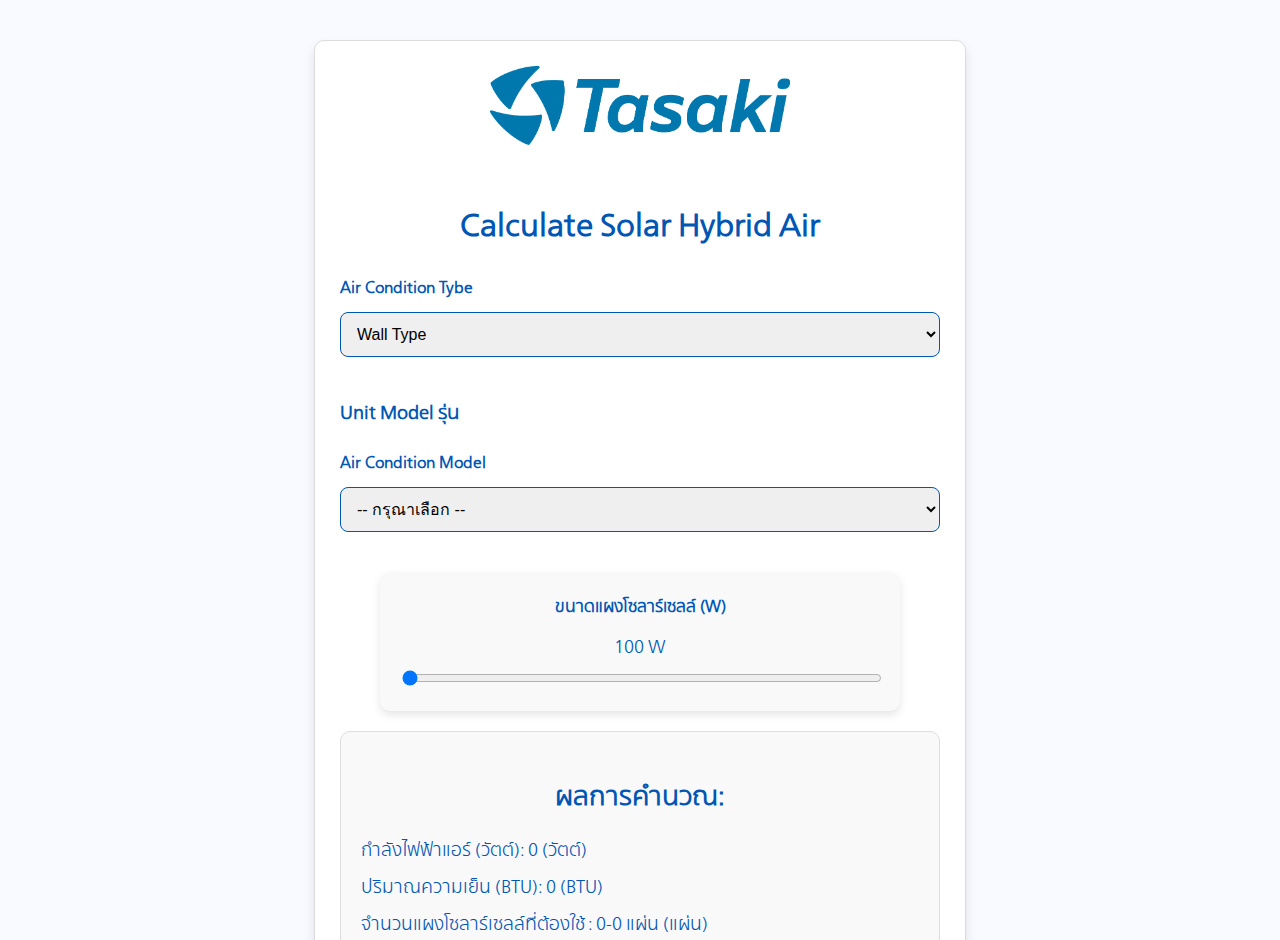
==== index.html @ 5ea91199 "Update index.html" ====
<!DOCTYPE html>
<html lang="th">
<head>
  <meta charset="UTF-8">
  <meta name="viewport" content="width=device-width, initial-scale=1.0">
  <title>Calculate Solar Hybrid Air</title>
  <link rel="stylesheet" href="styles.css">
  <link href="https://fonts.googleapis.com/css2?family=Sarabun:wght@400;700&display=swap" rel="stylesheet">
</head>
<body>
  <div class="container">
    <div class="triangle"></div> 
    <div class="form-section">
      <img src="tasaki.png" alt="โลโก้ทาซากิ" class="tasaki">
      <br>
      <h1>Calculate Solar Hybrid Air</h1>

      <!-- Buttons for changing dropdown content -->
      <label for="acSystemType">Air Condition Tybe</label>
  <select id="acSystemType" onchange="changeDropdown(this.value)">
    <option value="set1">Wall Type</option>
    <option value="set2">Floor & Ceiling Suspended</option>
    <option value="set3">4 Ways Ceiling Cassette</option>
  </select>
  <h3>Unit Model รุ่น</h3>
      <label for="acType">Air Condition Model</label>
      <select id="acType" onchange="calculate()">
        <option value="">-- กรุณาเลือก --</option>
        <option value="CWCE13I-AF1M">CWCE13I-AF1M</option>
        <option value="CWCE19I-AF1M">CWCE19I-AF1M</option>
        <option value="CWCE25I-AF1M">CWCE25I-AF1M</option>
      </select>
        <div id="condensingUnit" style="margin-top: 10px; color: #555;"></div>
      
      
      <div class="slider-container">
        <label for="solarPanelSlider">ขนาดแผงโซลาร์เซลล์ (W) </label>
        <span id="solarPanelValue">100 W</span>
        <input type="range" id="solarPanelSlider" min="100" max="700" value="100" step="10">
      </div>
      
      <div id="result" class="result-section">
        <h2>ผลการคำนวณ:</h2>
        <p>กำลังไฟฟ้าแอร์ (วัตต์): <span id="acPower">0</span> (วัตต์)</p>
        <p>ปริมาณความเย็น (BTU): <span id="btu">0</span> (BTU)</p>
        <p>จำนวนแผงโซลาร์เซลล์ที่ต้องใช้ : <span id="numPanels">0</span> (แผ่น)</p>
        <p>กำลังไฟฟ้ารวมของแผงโซลาร์เซลล์: <span id="totalSolarPower">0</span> (วัตต์)</p>
        <p>ประหยัดไฟ: <span id="savingPercentage">0</span></p>
        <br>

        <h4 class="red-note">หมายเหตุ*</h4>
  <h5>
    <span class="black-note">แรงดันไฟฟ้าต่ำสุดมากกว่าหรือ = 80 VDC แรงดันไฟฟ้าสูงสุดน้อยกว่าหรือ = 350 VDC และกระแสสูงสุดน้อยกว่า = 14 Amp</span>
  </h5>
      </div>
    </div>
  </div>

  <script src="script.js"></script>
</body>
</html>
---- styles.css ----
/* โหลดฟอนต์ที่กำหนดเอง */
@font-face {
  font-family: 'LT_46521TH';
  src: url('fonts/LT_46521TH.otf') format('opentype');
  font-display: swap;
}

/* รีเซ็ตค่าพื้นฐาน */
html, body {
  height: 100%;
  margin: 0;
  padding: 0;
  font-family: 'LT_46521TH', sans-serif;
  background-color: #f8faff;
  font-size: 16px;
  color: #0056b3;
  line-height: 1.8;
}

h1, h2 {
  color: #0056b3;
  font-weight: bold;
  text-align: center;
}

h1 {
  font-size: 2rem;
  margin-bottom: 20px;
}
h4 {
  font-size: 16px; /* ขนาดเล็กลง */
  font-weight: bold;
  color: red; /* สีแดง */
  margin-bottom: 4px; /* ลดระยะห่างด้านล่าง */
}

/* ปรับสไตล์ของ h5 */
h5 {
  font-size: 14px; /* ขนาดเล็กลง */
  font-weight: normal;
  margin-top: 0; /* ลดระยะห่างด้านบน */
  line-height: 1.4; /* เพิ่มความสูงของบรรทัดเพื่อป้องกันซ้อนกัน */
  white-space: normal; /* ให้ข้อความขึ้นบรรทัดใหม่ได้ปกติ */
}

/* สไตล์ข้อความสีแดง */
.red-note {
  color: red;
}

/* สไตล์ข้อความสีดำ */
.black-note {
  color: black;
}

h2 {
  font-size: 1.8rem;
  margin-bottom: 15px;
}

p {
  font-size: 1.2rem;
  margin-bottom: 15px;
}

/* การจัดการ container */
.container {
  padding: 20px;
  max-height: 100vh;
  overflow-y: auto;
}

/* ฟอร์ม */
.form-section {
  max-width: 600px;
  margin: 20px auto;
  background-color: #ffffff;
  border: 1px solid #dcdcdc;
  border-radius: 10px;
  box-shadow: 0 6px 12px rgba(0, 0, 0, 0.1);
  padding: 25px;
}

label {
  font-weight: bold;
  display: block;
  margin-bottom: 10px;
  font-size: 1rem;
}

input[type="number"], select {
  width: 100%;
  padding: 12px;
  margin-bottom: 20px;
  border: 1px solid #0056b3;
  border-radius: 8px;
  font-size: 1rem;
  transition: border-color 0.3s ease;
}

input[type="number"]:focus, select:focus {
  border-color: #004a99;
  outline: none;
}

/* ปุ่ม */
button {
  display: block;
  width: 100%;
  padding: 12px;
  background-color: #0056b3;
  color: #fff;
  font-size: 1.2rem;
  border: none;
  border-radius: 8px;
  font-weight: bold;
  cursor: pointer;
  transition: background-color 0.3s ease;
}

button:hover {
  background-color: #004a99;
}

/* ผลลัพธ์ */
.result-section {
  margin-top: 20px;
  background-color: #f9f9f9;
  border: 1px solid #ddd;
  border-radius: 10px;
  padding: 20px;
}

.result-section h2 {
  margin-bottom: 15px;
  font-size: 1.6rem;
}

.result-section p {
  margin: 8px 0;
  font-size: 1.2rem;
}

/* การจัดการภาพ */
.tasaki {
  display: flex;
  justify-content: center;
  align-items: center;
  width: 50%;
  margin: 0 auto;
}

.tasaki img {
  width: 12.5%;
  height: auto;
  margin: 0 auto;
}

/* Slider */
.slider-container {
  width: 80%;
  max-width: 600px;
  margin: 20px auto;
  padding: 20px;
  background-color: #f9f9f9;
  border-radius: 10px;
  box-shadow: 0 4px 8px rgba(0, 0, 0, 0.1);
  text-align: center;
}

.slider-container label {
  display: block;
  font-size: 1rem;
  margin-bottom: 10px;
  color: #0056b3;
}

.slider-container input[type="range"] {
  width: 100%;
  height: 8px;
  border-radius: 5px;
  background: #ddd;
  outline: none;
  transition: background 0.3s ease;
}

.slider-container input[type="range"]:hover {
  background: #0056b3;
}

.slider-container span {
  display: block;
  margin-top: 10px;
  font-size: 1.1rem;
  color: #0056b3;
}

#result {
  margin-top: 20px;
}

#result p {
  font-size: 1.1rem;
  margin: 5px 0;
}

/* ความเข้ากันได้กับหน้าจอขนาดเล็ก */
@media (max-width: 600px) {
  .form-section {
    padding: 15px;
  }

  h1 {
    font-size: 1.8rem;
  }

  h2 {
    font-size: 1.5rem;
  }

  p {
    font-size: 1rem;
  }

  input[type="number"], select {
    font-size: 0.9rem;
  }

  button {
    font-size: 1rem;
  }
}
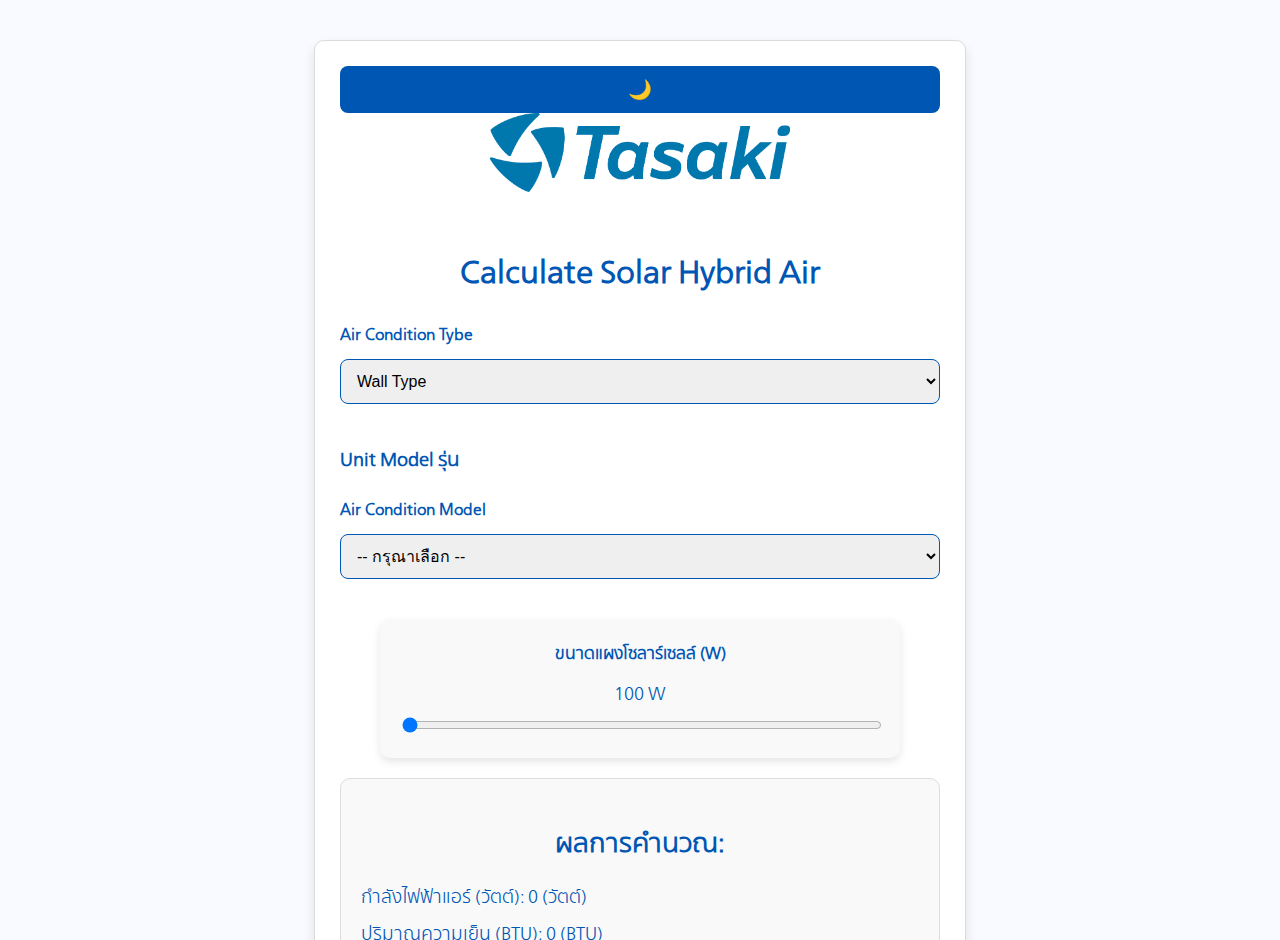
==== commit bae78812: "Update index.html" ====
--- a/index.html
+++ b/index.html
@@ -9,49 +9,58 @@
 </head>
 <body>
   <div class="container">
-    <div class="triangle"></div> 
     <div class="form-section">
+
+      <div class="top-bar">
+        <div class="day-night-toggle">
+          <button class="night-mode-btn" onclick="toggleDayNight()">🌙</button>
+        </div>
+      </div>
+  
       <img src="tasaki.png" alt="โลโก้ทาซากิ" class="tasaki">
+
       <br>
-      <h1>Calculate Solar Hybrid Air</h1>
 
-      <!-- Buttons for changing dropdown content -->
-      <label for="acSystemType">Air Condition Tybe</label>
-  <select id="acSystemType" onchange="changeDropdown(this.value)">
-    <option value="set1">Wall Type</option>
-    <option value="set2">Floor & Ceiling Suspended</option>
-    <option value="set3">4 Ways Ceiling Cassette</option>
-  </select>
-  <h3>Unit Model รุ่น</h3>
-      <label for="acType">Air Condition Model</label>
+      <h1 id="title">Calculate Solar Hybrid Air</h1>
+
+      <label for="acSystemType" id="acLabel">Air Condition Tybe</label>
+      <select id="acSystemType" onchange="changeDropdown(this.value)">
+        <option value="set1">Wall Type</option>
+        <option value="set2">Floor & Ceiling Suspended</option>
+        <option value="set3">4 Ways Ceiling Cassette</option>
+        <option value="set4">Ceiling Concealed</option>
+      </select>
+
+      <h3 id="acModelLabel">Unit Model รุ่น</h3>
+
+      <label for="acType" id="acTypeLabel">Air Condition Model</label>
       <select id="acType" onchange="calculate()">
         <option value="">-- กรุณาเลือก --</option>
         <option value="CWCE13I-AF1M">CWCE13I-AF1M</option>
         <option value="CWCE19I-AF1M">CWCE19I-AF1M</option>
         <option value="CWCE25I-AF1M">CWCE25I-AF1M</option>
       </select>
-        <div id="condensingUnit" style="margin-top: 10px; color: #555;"></div>
       
-      
+      <div id="condensingUnit" style="margin-top: 10px; color: #0056b3;"></div>
+
       <div class="slider-container">
-        <label for="solarPanelSlider">ขนาดแผงโซลาร์เซลล์ (W) </label>
+        <label for="solarPanelSlider" id="solarPanelLabel">ขนาดแผงโซลาร์เซลล์ (W)</label>
         <span id="solarPanelValue">100 W</span>
         <input type="range" id="solarPanelSlider" min="100" max="700" value="100" step="10">
       </div>
-      
+
       <div id="result" class="result-section">
         <h2>ผลการคำนวณ:</h2>
         <p>กำลังไฟฟ้าแอร์ (วัตต์): <span id="acPower">0</span> (วัตต์)</p>
         <p>ปริมาณความเย็น (BTU): <span id="btu">0</span> (BTU)</p>
-        <p>จำนวนแผงโซลาร์เซลล์ที่ต้องใช้ : <span id="numPanels">0</span> (แผ่น)</p>
+        <p>จำนวนแผงโซลาร์เซลล์ที่ต้องใช้ : <span id="numPanels">0</span></p>
         <p>กำลังไฟฟ้ารวมของแผงโซลาร์เซลล์: <span id="totalSolarPower">0</span> (วัตต์)</p>
-        <p>ประหยัดไฟ: <span id="savingPercentage">0</span></p>
         <br>
 
         <h4 class="red-note">หมายเหตุ*</h4>
-  <h5>
-    <span class="black-note">แรงดันไฟฟ้าต่ำสุดมากกว่าหรือ = 80 VDC แรงดันไฟฟ้าสูงสุดน้อยกว่าหรือ = 350 VDC และกระแสสูงสุดน้อยกว่า = 14 Amp</span>
-  </h5>
+        <h5>
+          <span class="black-note">แรงดันไฟฟ้าต่ำสุดมากกว่าหรือ = 80 VDC แรงดันไฟฟ้าสูงสุดน้อยกว่าหรือ = 350 VDC และกระแสสูงสุดน้อยกว่า = 14 Amp</span>
+        </h5>
       </div>
     </div>
   </div>
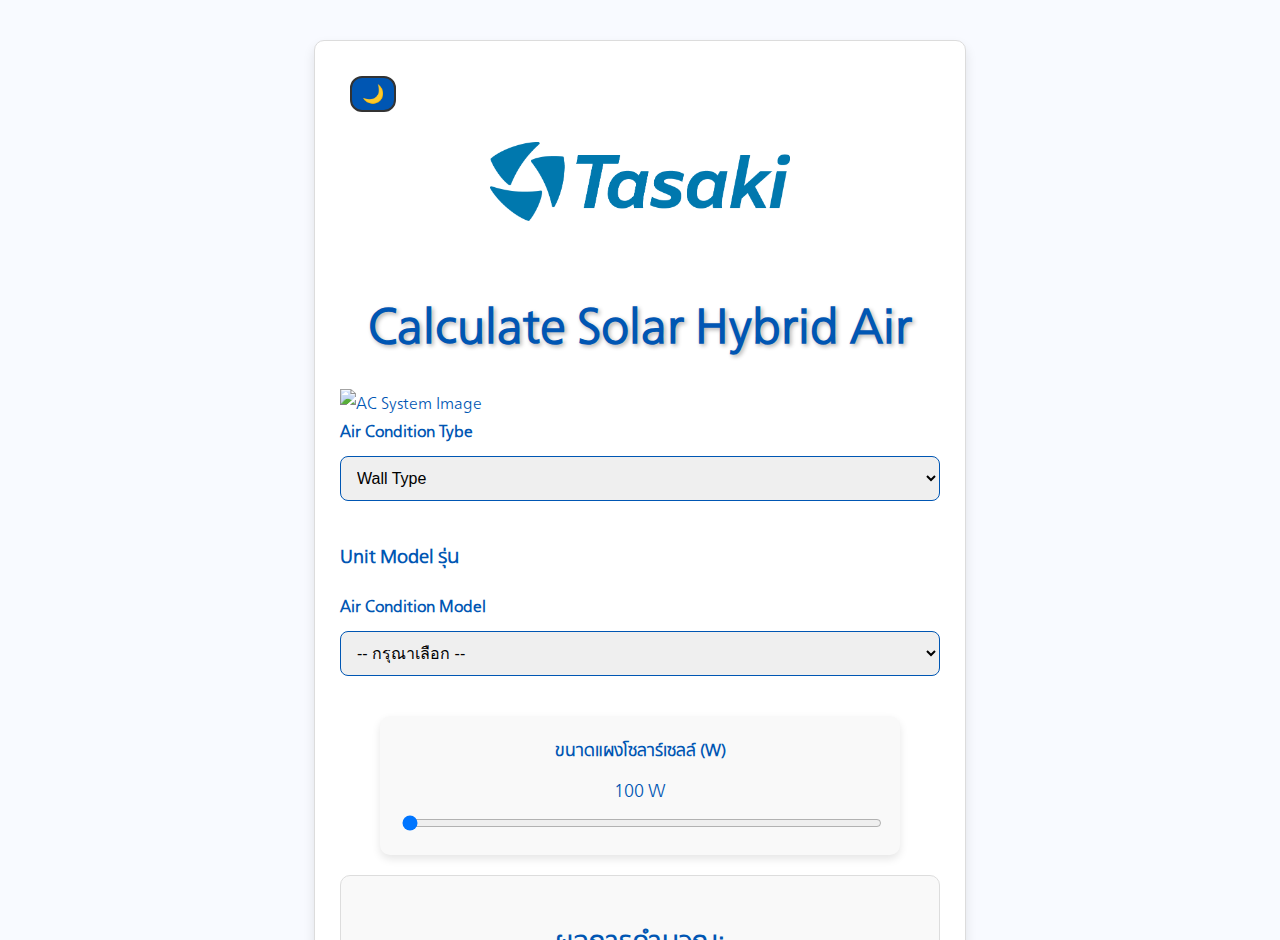
==== commit 9c350f9c: "Update index.html" ====
--- a/index.html
+++ b/index.html
@@ -9,6 +9,7 @@
 </head>
 <body>
   <div class="container">
+
     <div class="form-section">
 
       <div class="top-bar">
@@ -16,12 +17,12 @@
           <button class="night-mode-btn" onclick="toggleDayNight()">🌙</button>
         </div>
       </div>
-  
-      <img src="tasaki.png" alt="โลโก้ทาซากิ" class="tasaki">
-
+      <img src="tasaki.png" alt="โลโก้ทาซากิ" class="image-tasaki" style="width: 50%; height: auto; margin-top: 20px; display: block; margin-left: auto; margin-right: auto;">
       <br>
 
-      <h1 id="title">Calculate Solar Hybrid Air</h1>
+      <h1 id="title" style="font-size: 3rem; font-weight: bold; color: #0056b3; text-align: center; text-shadow: 2px 2px 4px rgba(0, 0, 0, 0.3); margin-bottom: 20px;">Calculate Solar Hybrid Air</h1>
+
+      <img id="acImage" src="wall_type_image.png" alt="AC System Image" width="300">
 
       <label for="acSystemType" id="acLabel">Air Condition Tybe</label>
       <select id="acSystemType" onchange="changeDropdown(this.value)">
@@ -55,13 +56,19 @@
         <p>ปริมาณความเย็น (BTU): <span id="btu">0</span> (BTU)</p>
         <p>จำนวนแผงโซลาร์เซลล์ที่ต้องใช้ : <span id="numPanels">0</span></p>
         <p>กำลังไฟฟ้ารวมของแผงโซลาร์เซลล์: <span id="totalSolarPower">0</span> (วัตต์)</p>
+        <p>ประหยัดไฟ: <span id="savingPercentage">0</span></p>
         <br>
 
         <h4 class="red-note">หมายเหตุ*</h4>
         <h5>
           <span class="black-note">แรงดันไฟฟ้าต่ำสุดมากกว่าหรือ = 80 VDC แรงดันไฟฟ้าสูงสุดน้อยกว่าหรือ = 350 VDC และกระแสสูงสุดน้อยกว่า = 14 Amp</span>
         </h5>
+        <br>
+        <a href="https://www.youtube.com/watch?v=FnXTKg83V1w" target="_blank">
+          <button id="videoButton">รับชมวีดีโอเพิ่มเติม</button>
+        </a>        
       </div>
+      <img src="image (54)-Photoroom.png" alt="โลโก้โซล่า" class="image-solar">
     </div>
   </div>
 
--- a/styles.css
+++ b/styles.css
@@ -50,7 +50,7 @@
 
 /* สไตล์ข้อความสีดำ */
 .black-note {
-  color: black;
+  color: rgb(255, 0, 0);
 }
 
 h2 {
@@ -204,29 +204,103 @@
   margin: 5px 0;
 }
 
-/* ความเข้ากันได้กับหน้าจอขนาดเล็ก */
-@media (max-width: 600px) {
+/* ปรับตำแหน่งปุ่มกลางวัน/กลางคืน */
+.top-bar {
+  display: flex;
+  justify-content: space-between; /* แบ่งพื้นที่ให้ซ้าย-ขวา */
+  align-items: center;
+  padding: 10px;
+}
+
+.day-night-toggle .night-mode-btn {
+  background-color: #0056b3;
+  color: #333;
+  font-size: 18px;
+  border: 2px solid #333;
+  border-radius: 12px;
+  padding: 5px 10px;
+  cursor: pointer;
+  transition: background-color 0.3s;
+}
+
+/* เมื่อโหมดกลางคืน */
+body.night-mode .night-mode-btn {
+  background-color: #333;
+  color: #fff;
+}
+
+/* เปลี่ยนแสงของปุ่มเมื่อวางเมาส์ */
+.day-night-toggle .night-mode-btn:hover {
+  background-color: #f1f1f1;
+}
+
+/* ปรับการตั้งค่าทั่วไปของ body สำหรับโหมดกลางคืน */
+body.night-mode {
+  background-color: #121212;
+  color: white;
+}
+
+body.night-mode .form-section, body.night-mode .result-section {
+  background-color: #1e1e1e;
+  color: rgb(255, 255, 255);
+}
+@media (max-width: 480px) {
+  /* ลดขนาดของฟอร์มและเพิ่ม Padding */
   .form-section {
+    padding: 10px;
+    border-radius: 8px;
+  }
+
+  /* ปรับขนาดตัวอักษรสำหรับหัวข้อ */
+  h1 {
+    font-size: 1.5rem;
+  }
+
+  h2 {
+    font-size: 1.3rem;
+  }
+
+  h4, h5 {
+    font-size: 0.9rem;
+  }
+
+  /* ปรับขนาดข้อความและปุ่ม */
+  p {
+    font-size: 0.9rem;
+  }
+
+  input[type="number"], select {
+    font-size: 0.85rem;
+    padding: 8px;
+    border-radius: 6px;
+  }
+
+  button {
+    font-size: 0.9rem;
+    padding: 10px;
+    border-radius: 6px;
+  }
+
+  /* ปรับขนาด Slider */
+  .slider-container {
     padding: 15px;
   }
 
-  h1 {
-    font-size: 1.8rem;
-  }
-
-  h2 {
-    font-size: 1.5rem;
-  }
-
-  p {
-    font-size: 1rem;
-  }
-
-  input[type="number"], select {
-    font-size: 0.9rem;
-  }
-
-  button {
-    font-size: 1rem;
-  }
-}
+  .slider-container label {
+    font-size: 0.9rem;
+  }
+
+  .slider-container span {
+    font-size: 0.9rem;
+  }
+
+  /* ปรับขนาดภาพ */
+  .tasaki img {
+    width: 25%;
+  }
+
+  /* การจัดการระยะห่าง */
+  .container {
+    padding: 10px;
+  }
+}
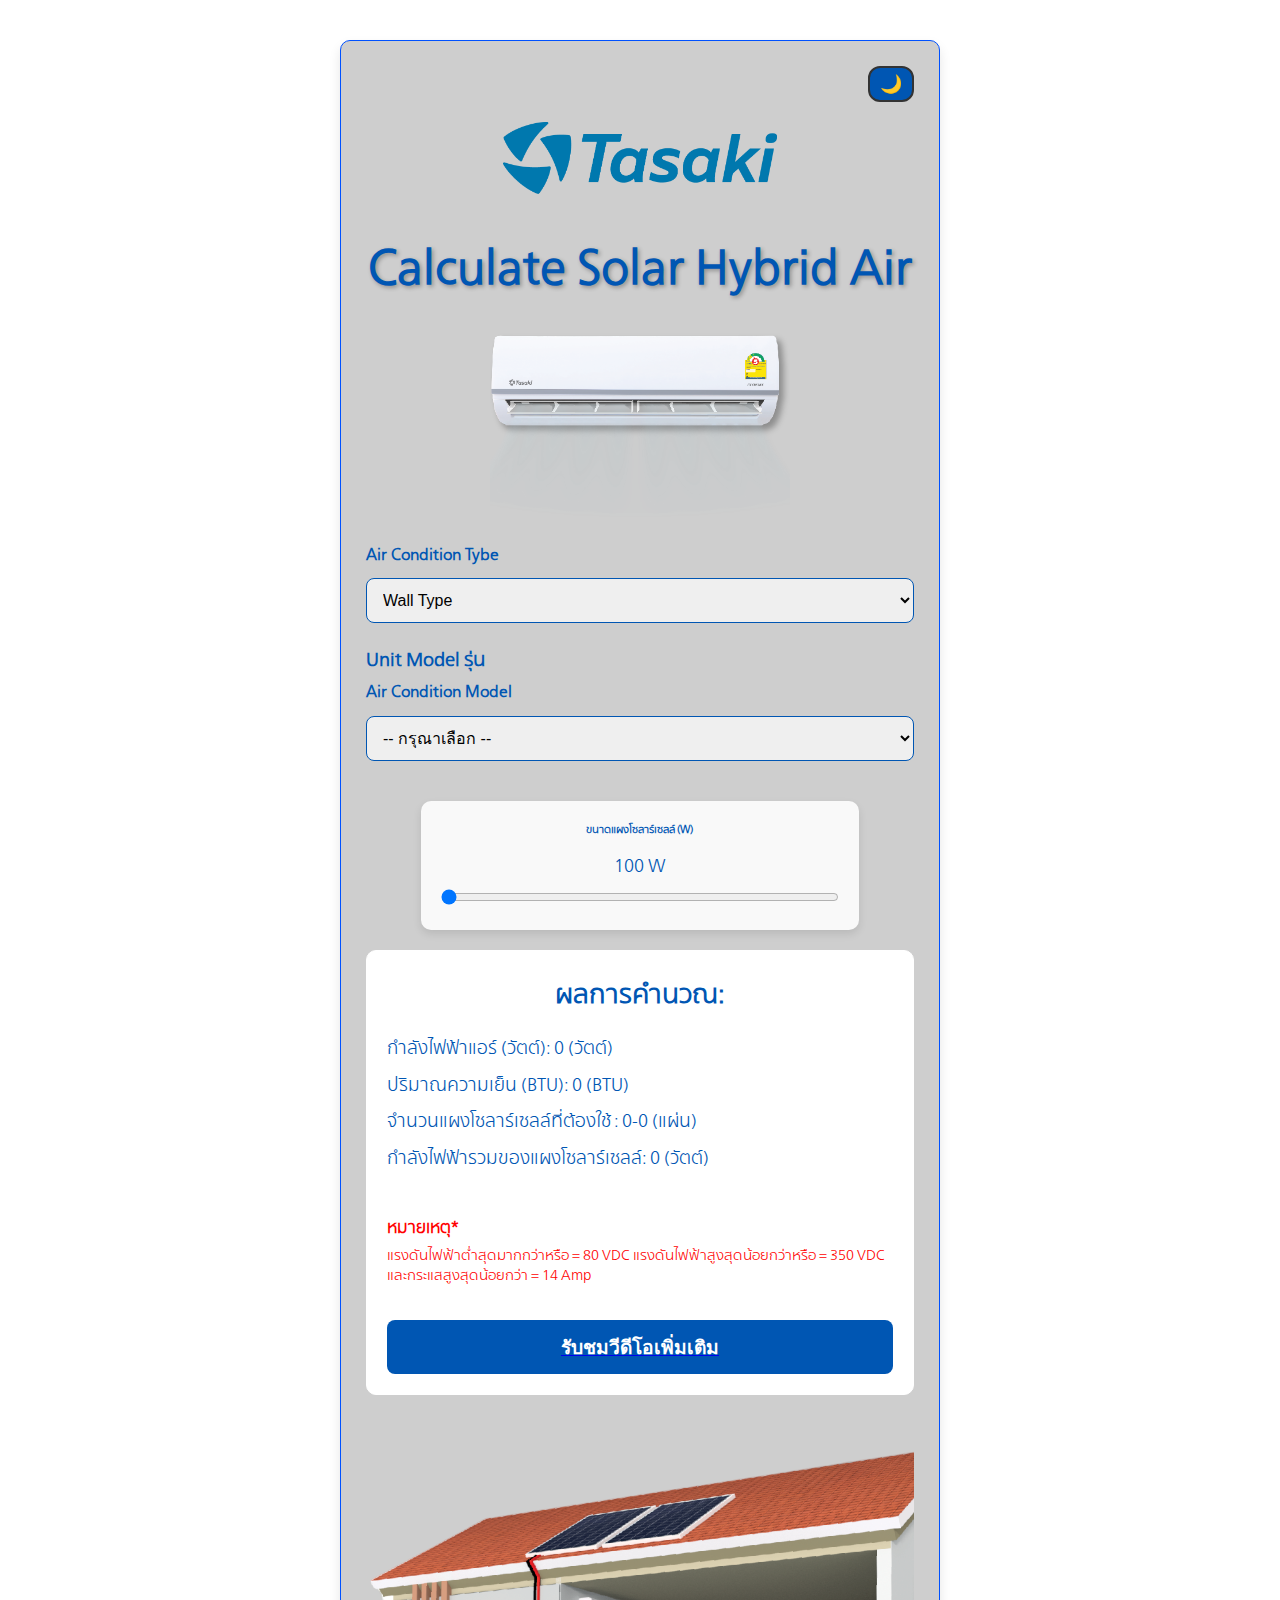
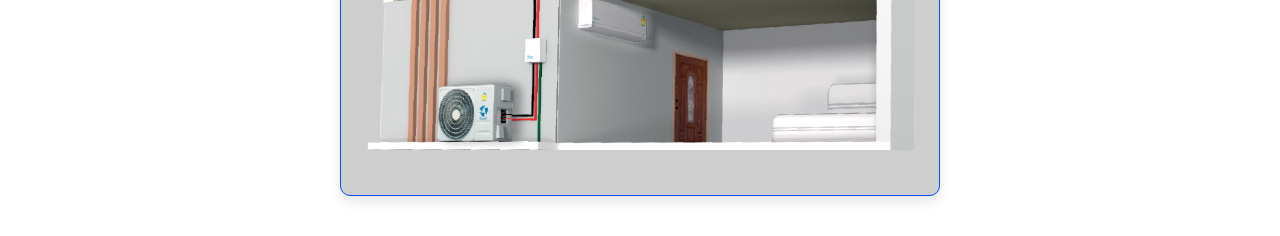
==== commit f4317cb8: "Update index.html" ====
--- a/index.html
+++ b/index.html
@@ -56,7 +56,6 @@
         <p>ปริมาณความเย็น (BTU): <span id="btu">0</span> (BTU)</p>
         <p>จำนวนแผงโซลาร์เซลล์ที่ต้องใช้ : <span id="numPanels">0</span></p>
         <p>กำลังไฟฟ้ารวมของแผงโซลาร์เซลล์: <span id="totalSolarPower">0</span> (วัตต์)</p>
-        <p>ประหยัดไฟ: <span id="savingPercentage">0</span></p>
         <br>
 
         <h4 class="red-note">หมายเหตุ*</h4>
--- a/styles.css
+++ b/styles.css
@@ -3,6 +3,12 @@
   font-family: 'LT_46521TH';
   src: url('fonts/LT_46521TH.otf') format('opentype');
   font-display: swap;
+}
+
+* {
+  margin: 0;
+  padding: 0;
+  box-sizing: border-box;
 }
 
 /* รีเซ็ตค่าพื้นฐาน */
@@ -11,7 +17,7 @@
   margin: 0;
   padding: 0;
   font-family: 'LT_46521TH', sans-serif;
-  background-color: #f8faff;
+  background-color: #ffffff;
   font-size: 16px;
   color: #0056b3;
   line-height: 1.8;
@@ -65,17 +71,27 @@
 
 /* การจัดการ container */
 .container {
+  display: flex;
+  flex-direction: column;
+  align-items: center;
+  justify-content: center;
+  margin: 0 auto;
   padding: 20px;
-  max-height: 100vh;
-  overflow-y: auto;
-}
-
-/* ฟอร์ม */
+  width: 100%; /* ให้เต็มความกว้างของ container */
+  box-sizing: border-box; /* ป้องกันไม่ให้มีการคำนวณขนาดของ padding ไปด้วย */
+}
+
+.container img {
+  width: 100%; /* รูปภาพจะขยายเต็มความกว้างของ container */
+  height: auto; /* ความสูงของภาพจะคำนวณตามอัตราส่วน */
+  object-fit: cover; /* ถ้าภาพมีขนาดไม่พอดีกับ container จะครอบภาพให้เหมาะสม */
+}
+/* จัดเรียงองค์ประกอบต่างๆ */
 .form-section {
   max-width: 600px;
   margin: 20px auto;
-  background-color: #ffffff;
-  border: 1px solid #dcdcdc;
+  background-color: #cecece;
+  border: 1px solid #0051ff;
   border-radius: 10px;
   box-shadow: 0 6px 12px rgba(0, 0, 0, 0.1);
   padding: 25px;
@@ -125,11 +141,13 @@
 /* ผลลัพธ์ */
 .result-section {
   margin-top: 20px;
-  background-color: #f9f9f9;
-  border: 1px solid #ddd;
+  background-color: #ffffff;
+  border: 1px solid #ffffff;
   border-radius: 10px;
   padding: 20px;
-}
+  font-size: 1.2rem; /* ปรับขนาดตัวอักษรสำหรับหน้าจอปกติ */
+}
+
 
 .result-section h2 {
   margin-bottom: 15px;
@@ -141,25 +159,35 @@
   font-size: 1.2rem;
 }
 
-/* การจัดการภาพ */
-.tasaki {
+/* ปรับขนาดรูปภาพ Tasaki */
+.image-tasaki {
   display: flex;
   justify-content: center;
   align-items: center;
-  width: 50%;
+  width: 12.5%;
   margin: 0 auto;
 }
-
-.tasaki img {
-  width: 12.5%;
+/* ปรับขนาดรูปภาพ Solar */
+.image-solar {
+  width: 100%; /* ใช้ 100% ของพื้นที่ที่มี */
   height: auto;
-  margin: 0 auto;
-}
+  display: block;
+  margin: 20px auto; /* ทำให้รูปอยู่ตรงกลาง */
+  float: left; /* ทำให้รูปภาพชิดมุมซ้าย */
+}
+
+#acImage {
+  width: 300px; /* กำหนดความกว้าง */
+  height: 200px; /* กำหนดความสูง */
+  display: block; /* จัดตำแหน่ง */
+  margin: 10px auto; /* จัดกึ่งกลางและเพิ่มระยะห่าง */
+}
+
 
 /* Slider */
 .slider-container {
   width: 80%;
-  max-width: 600px;
+  max-width: 500px;
   margin: 20px auto;
   padding: 20px;
   background-color: #f9f9f9;
@@ -170,7 +198,7 @@
 
 .slider-container label {
   display: block;
-  font-size: 1rem;
+  font-size: 0.65rem;
   margin-bottom: 10px;
   color: #0056b3;
 }
@@ -204,12 +232,11 @@
   margin: 5px 0;
 }
 
-/* ปรับตำแหน่งปุ่มกลางวัน/กลางคืน */
+/* การจัดการปุ่มใน top-bar */
 .top-bar {
   display: flex;
-  justify-content: space-between; /* แบ่งพื้นที่ให้ซ้าย-ขวา */
-  align-items: center;
-  padding: 10px;
+  justify-content: flex-end;
+  margin-bottom: 10px;
 }
 
 .day-night-toggle .night-mode-btn {
@@ -244,13 +271,32 @@
   background-color: #1e1e1e;
   color: rgb(255, 255, 255);
 }
-@media (max-width: 480px) {
+
+@media (max-width: 680px) {
   /* ลดขนาดของฟอร์มและเพิ่ม Padding */
   .form-section {
     padding: 10px;
     border-radius: 8px;
   }
-
+  .result-section {
+    padding: 15px; /* ลดขนาด padding */
+    margin-top: 15px; /* ปรับระยะห่างด้านบน */
+    font-size: 1rem; /* ปรับขนาดตัวอักษรให้เหมาะสมกับมือถือ */
+  }
+
+  /* ปรับขนาดข้อความใน result สำหรับมือถือ */
+  .result-section h2 {
+    font-size: 1.4rem; /* ขนาดหัวข้อเล็กลง */
+  }
+
+  .result-section p {
+    font-size: 1rem; /* ขนาดพารากราฟเล็กลง */
+  }
+
+  /* ปรับขนาดตัวเลขภายใน span */
+  .result-section span {
+    font-weight: bold;
+  }
   /* ปรับขนาดตัวอักษรสำหรับหัวข้อ */
   h1 {
     font-size: 1.5rem;
@@ -261,12 +307,12 @@
   }
 
   h4, h5 {
-    font-size: 0.9rem;
+    font-size: 0.65rem;
   }
 
   /* ปรับขนาดข้อความและปุ่ม */
   p {
-    font-size: 0.9rem;
+    font-size: 0.65rem;
   }
 
   input[type="number"], select {
@@ -294,9 +340,12 @@
     font-size: 0.9rem;
   }
 
-  /* ปรับขนาดภาพ */
-  .tasaki img {
-    width: 25%;
+  .image-tasaki,
+  .image-solar {
+    width: 100%; /* ให้รูปภาพขยายเต็มพื้นที่ของ container */
+    height: auto; /* ความสูงปรับอัตโนมัติ */
+    float: none; /* ไม่ใช้ float บนมือถือ */
+    margin: 0; /* ลบ margin */
   }
 
   /* การจัดการระยะห่าง */
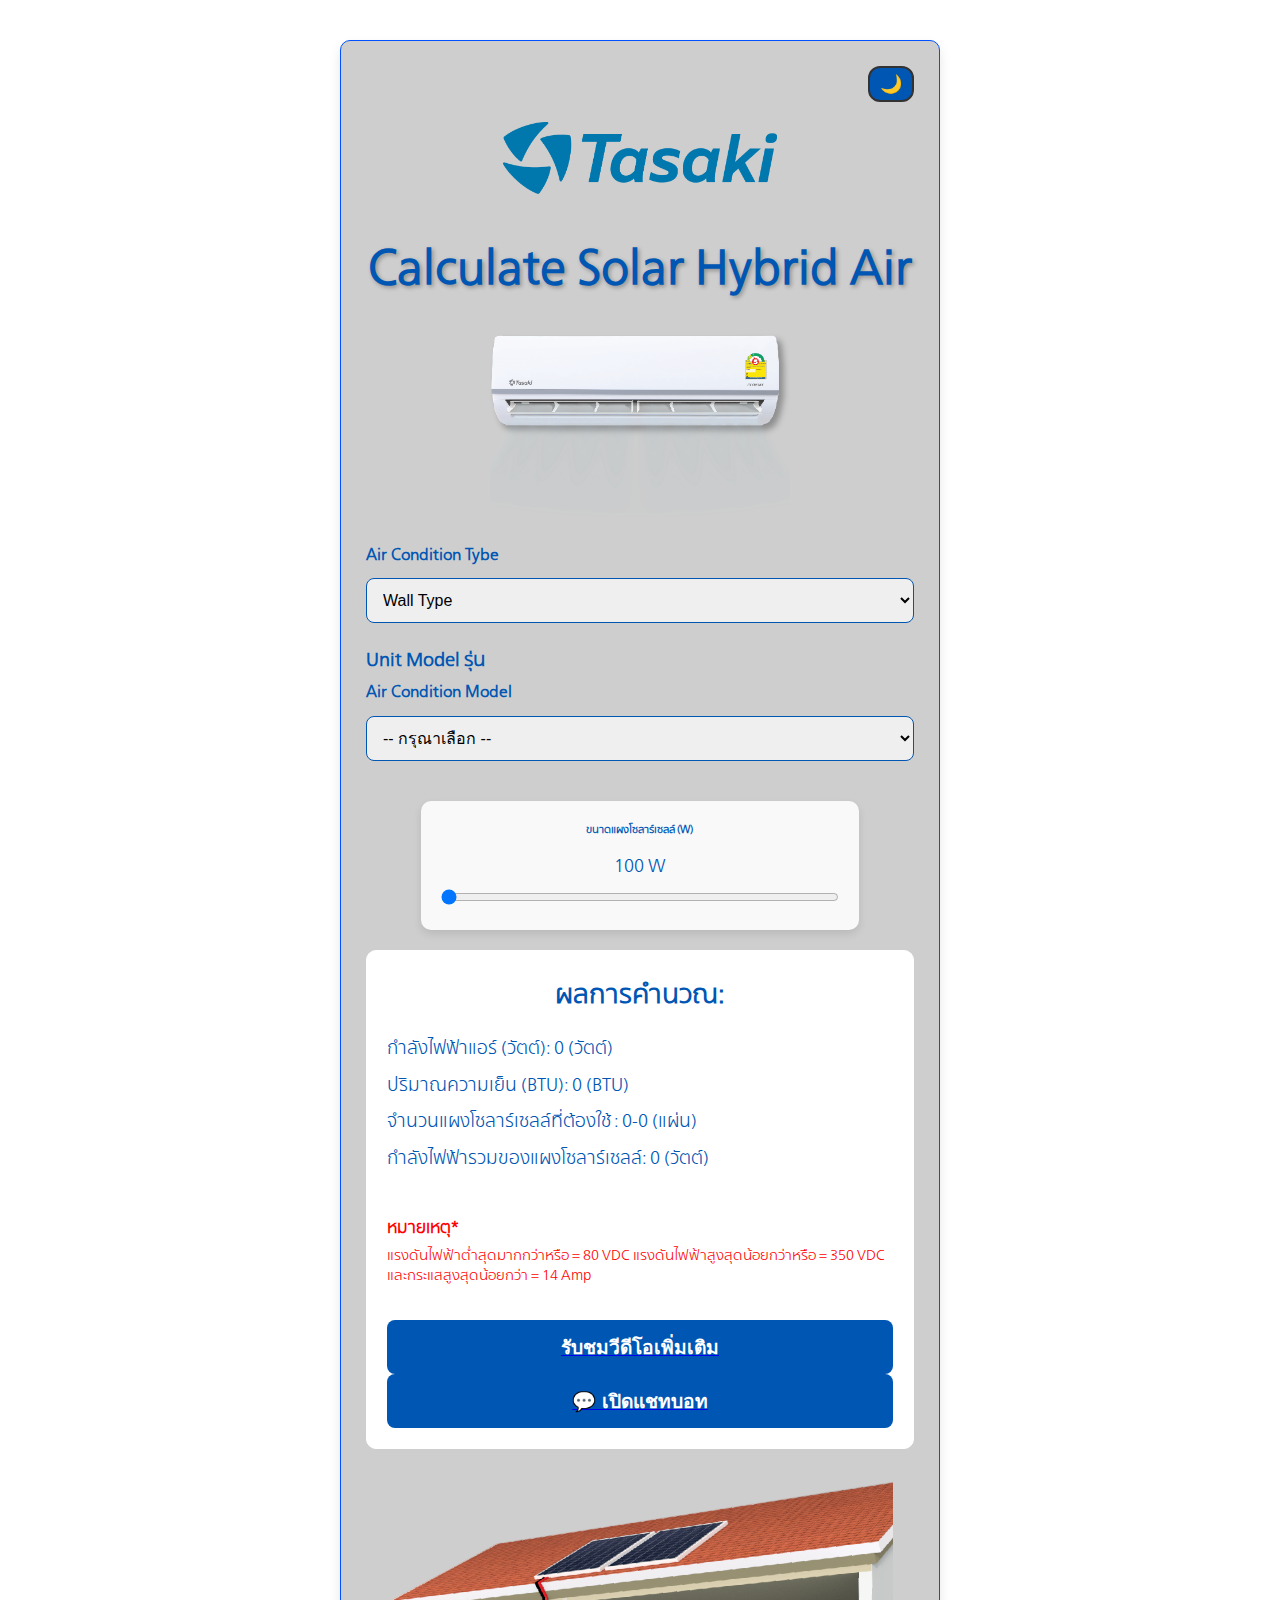
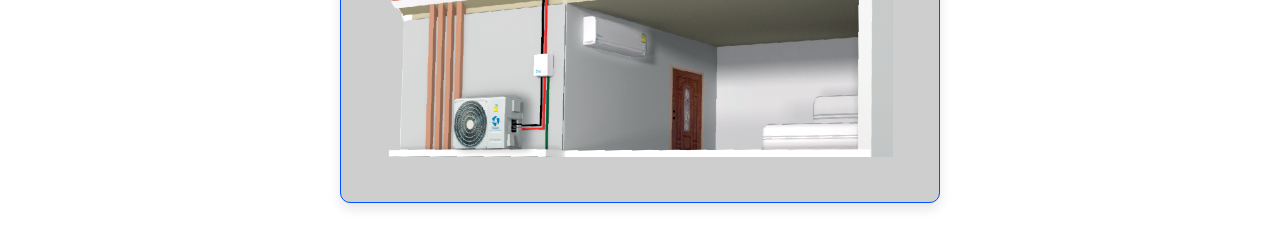
==== commit 73a03306: "Update index.html" ====
--- a/index.html
+++ b/index.html
@@ -65,8 +65,12 @@
         <br>
         <a href="https://www.youtube.com/watch?v=FnXTKg83V1w" target="_blank">
           <button id="videoButton">รับชมวีดีโอเพิ่มเติม</button>
-        </a>        
-      </div>
+        </a>
+        <div>
+        <a href="chatbot.html" target="_blank">
+          <button id="chatbotButton">💬 เปิดแชทบอท</button>
+        </a>
+        </div>
       <img src="image (54)-Photoroom.png" alt="โลโก้โซล่า" class="image-solar">
     </div>
   </div>
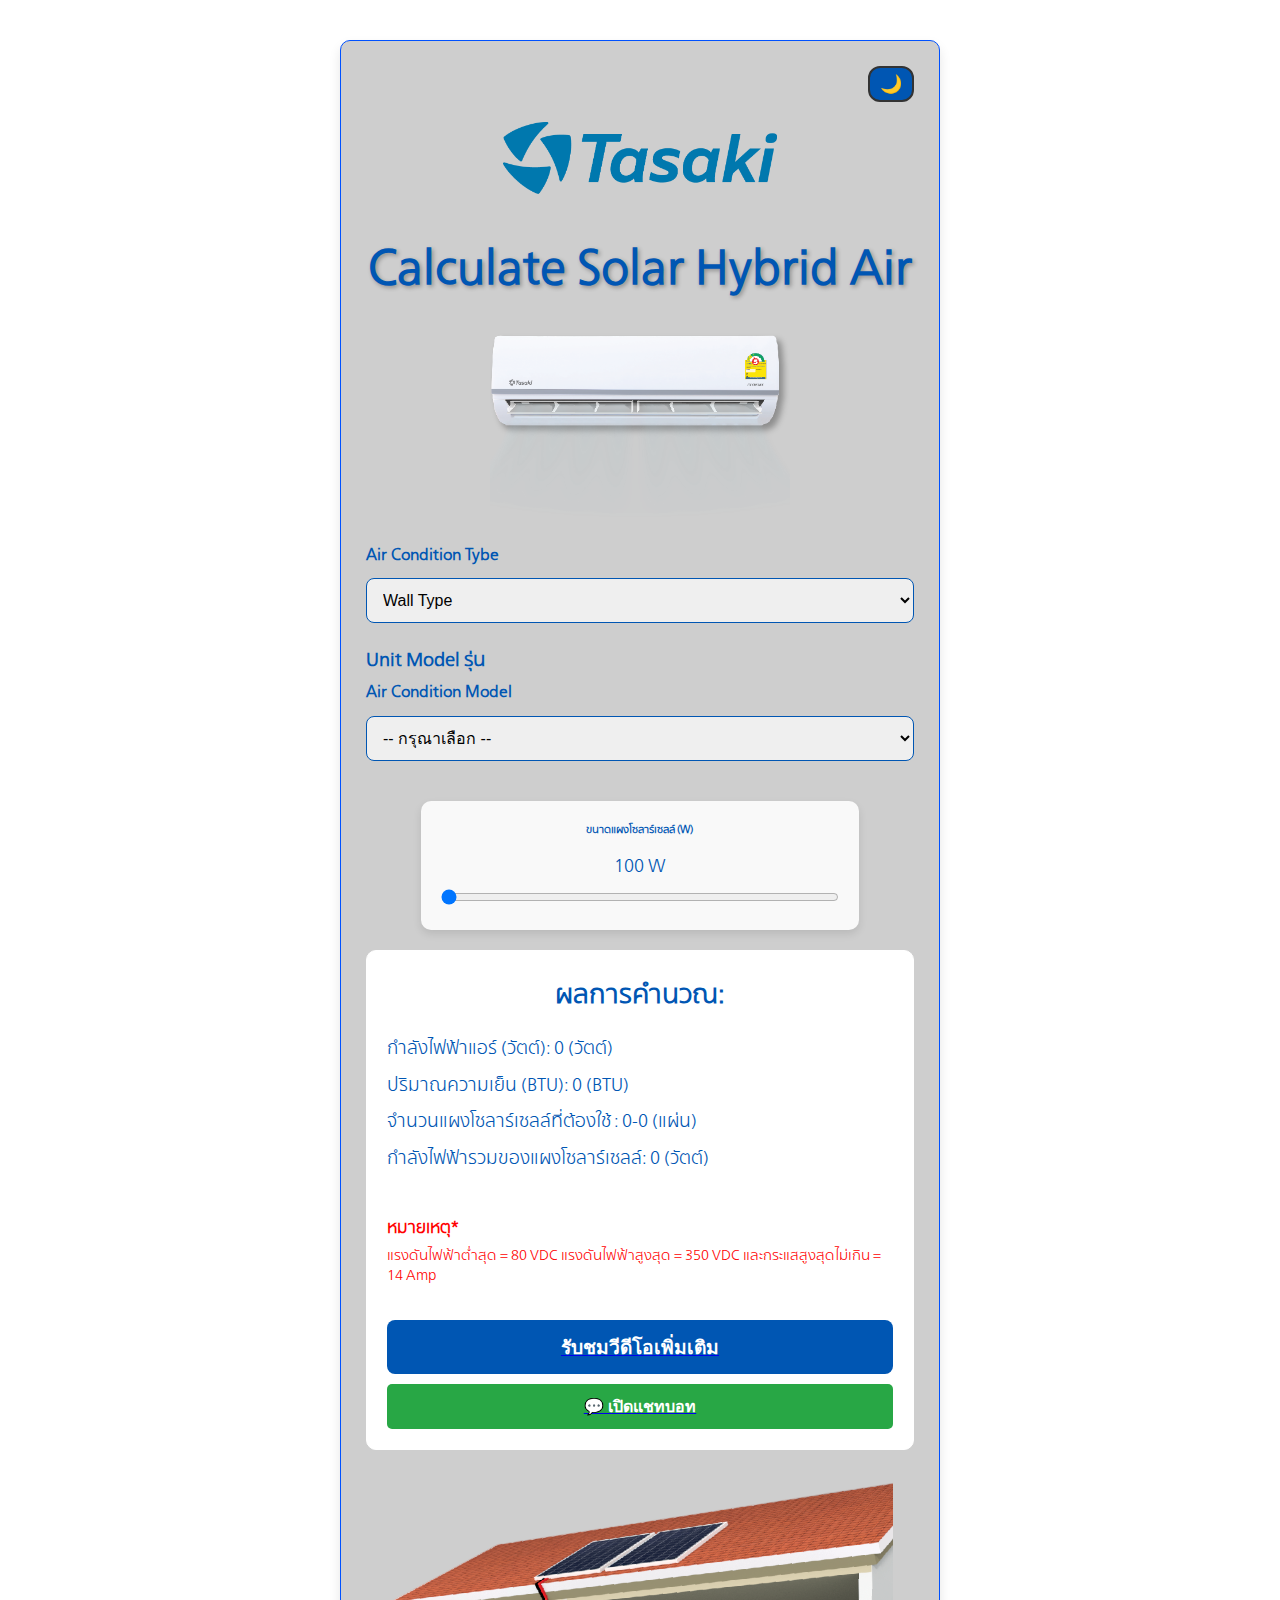
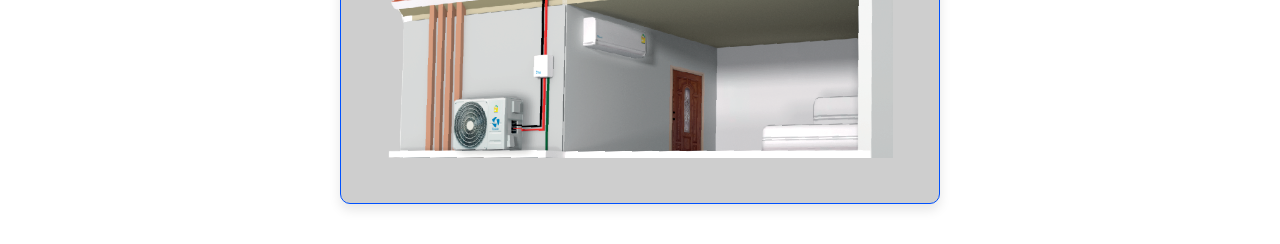
==== commit ca277f79: "Update index.html" ====
--- a/index.html
+++ b/index.html
@@ -60,7 +60,7 @@
 
         <h4 class="red-note">หมายเหตุ*</h4>
         <h5>
-          <span class="black-note">แรงดันไฟฟ้าต่ำสุดมากกว่าหรือ = 80 VDC แรงดันไฟฟ้าสูงสุดน้อยกว่าหรือ = 350 VDC และกระแสสูงสุดน้อยกว่า = 14 Amp</span>
+          <span class="black-note">แรงดันไฟฟ้าต่ำสุด = 80 VDC แรงดันไฟฟ้าสูงสุด = 350 VDC และกระแสสูงสุดไม่เกิน = 14 Amp</span>
         </h5>
         <br>
         <a href="https://www.youtube.com/watch?v=FnXTKg83V1w" target="_blank">
--- a/styles.css
+++ b/styles.css
@@ -271,7 +271,20 @@
   background-color: #1e1e1e;
   color: rgb(255, 255, 255);
 }
-
+#chatbotButton {
+  background-color: #28a745;
+  color: white;
+  border: none;
+  padding: 10px 20px;
+  border-radius: 5px;
+  font-size: 1rem;
+  cursor: pointer;
+  margin-top: 10px;
+}
+
+#chatbotButton:hover {
+  background-color: #218838;
+}
 @media (max-width: 680px) {
   /* ลดขนาดของฟอร์มและเพิ่ม Padding */
   .form-section {
@@ -352,4 +365,10 @@
   .container {
     padding: 10px;
   }
-}
+  #chatbotButton {
+      font-size: 14px;           /* ขนาดฟอนต์เล็กลง 50% สำหรับมือถือ */
+      padding: 10px 25px;        /* ลดพื้นที่รอบๆ ปุ่มลง 50% */
+      border-radius: 60px;       /* มุมโค้งมนมากขึ้น */
+      width: 50%;                /* ปรับความกว้างของปุ่มให้ลดลง 50% */
+  }
+}
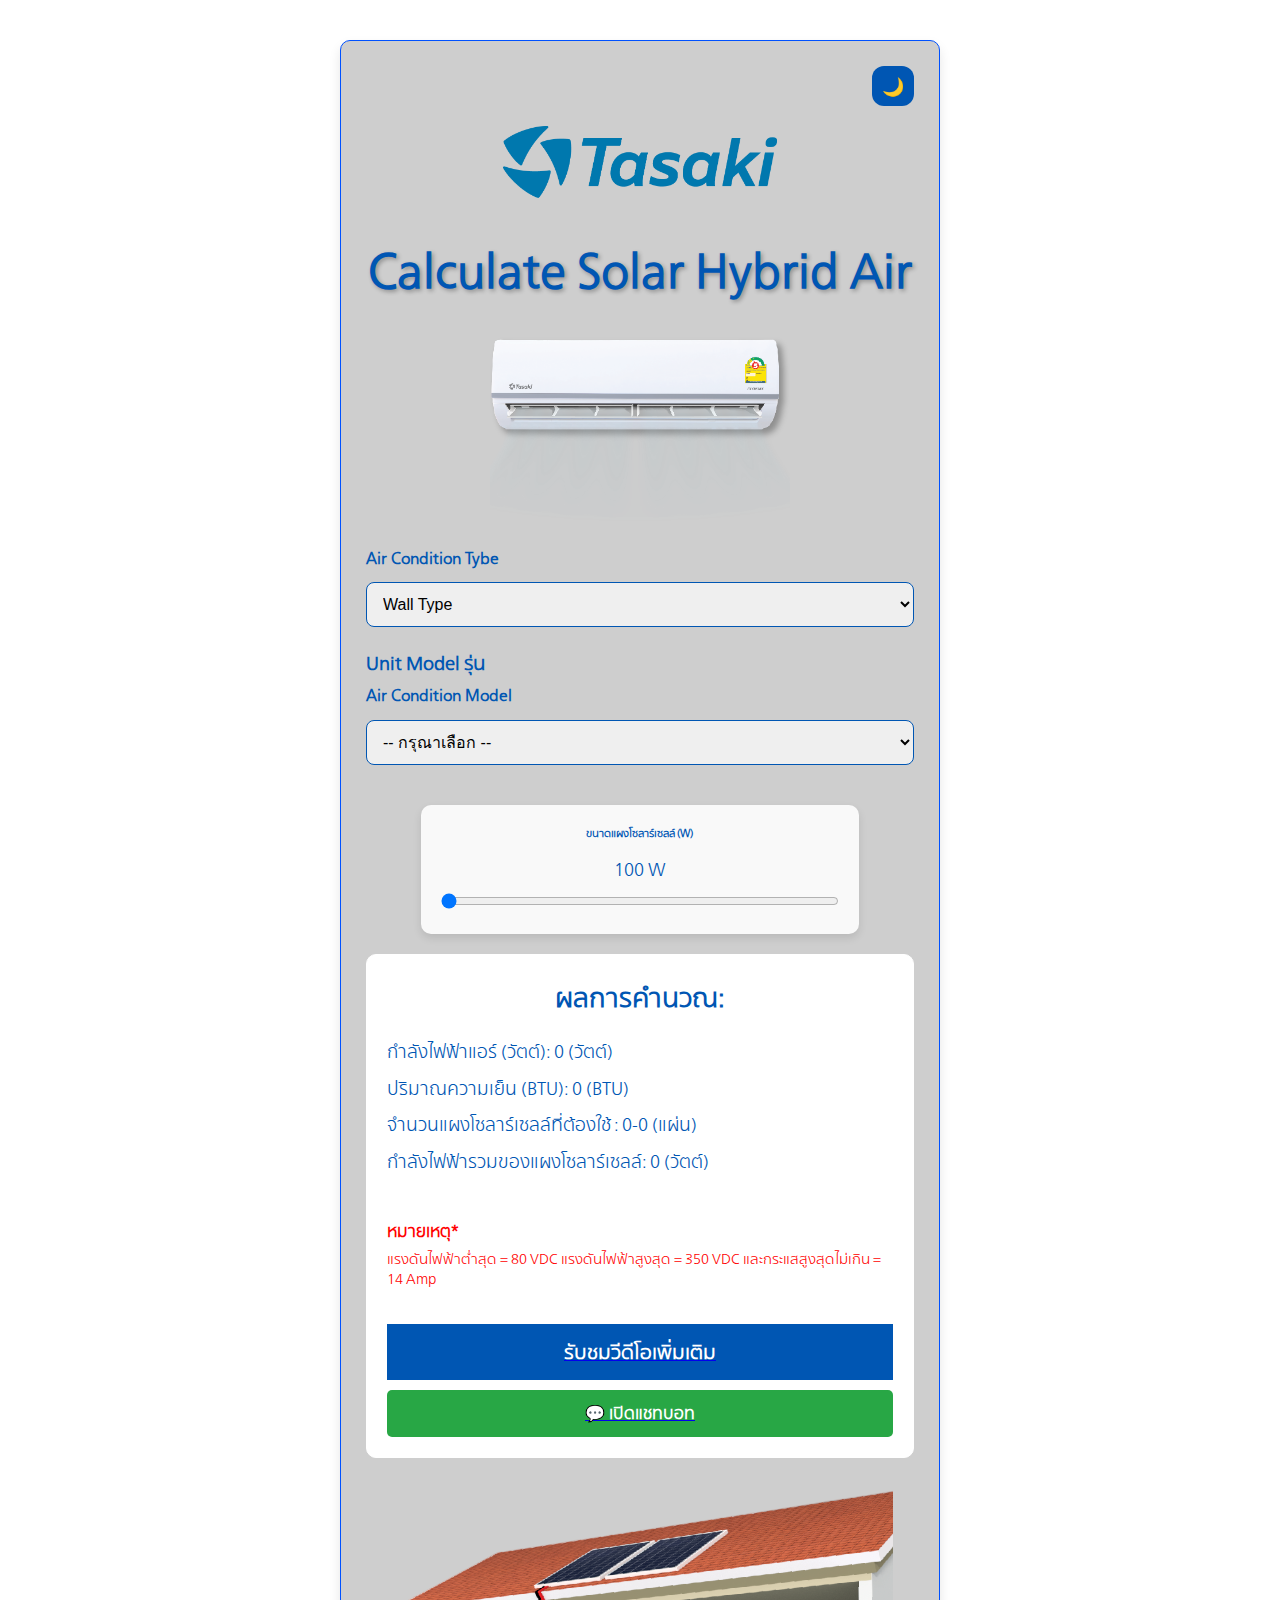
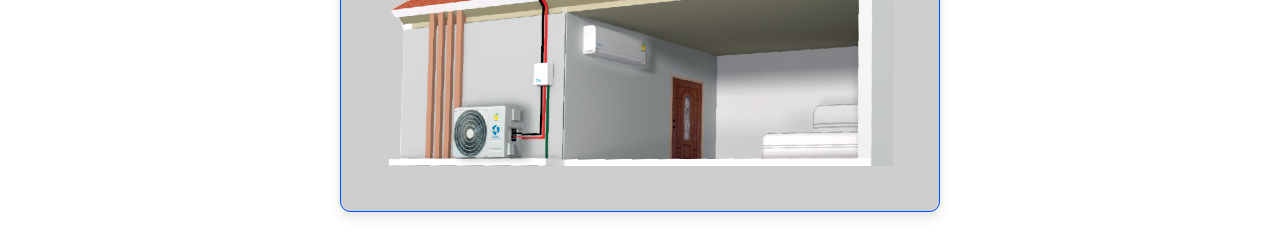
==== commit d5f4a025: "Update index.html" ====
--- a/index.html
+++ b/index.html
@@ -63,14 +63,15 @@
           <span class="black-note">แรงดันไฟฟ้าต่ำสุด = 80 VDC แรงดันไฟฟ้าสูงสุด = 350 VDC และกระแสสูงสุดไม่เกิน = 14 Amp</span>
         </h5>
         <br>
-        <a href="https://www.youtube.com/watch?v=FnXTKg83V1w" target="_blank">
-          <button id="videoButton">รับชมวีดีโอเพิ่มเติม</button>
-        </a>
-        <div>
-        <a href="chatbot.html" target="_blank">
-          <button id="chatbotButton">💬 เปิดแชทบอท</button>
-        </a>
-        </div>
+<a href="https://www.youtube.com/watch?v=FnXTKg83V1w" target="_blank">
+  <button id="videoButton">รับชมวีดีโอเพิ่มเติม</button>
+</a>
+
+<div>
+  <a href="chatbot.html" target="_blank">
+    <button id="chatbotButton">💬 เปิดแชทบอท</button>
+  </a>
+</div>
       <img src="image (54)-Photoroom.png" alt="โลโก้โซล่า" class="image-solar">
     </div>
   </div>
--- a/styles.css
+++ b/styles.css
@@ -121,23 +121,27 @@
 
 /* ปุ่ม */
 button {
+  font-family: 'LT_46521TH', sans-serif; /* ตั้งค่าฟอนต์ */
   display: block;
   width: 100%;
   padding: 12px;
   background-color: #0056b3;
   color: #fff;
   font-size: 1.2rem;
-  border: none;
-  border-radius: 8px;
   font-weight: bold;
   cursor: pointer;
   transition: background-color 0.3s ease;
+  text-decoration: none !important;  /* ลบเส้นใต้ */
+  border: none !important;          /* ลบกรอบ */
 }
 
 button:hover {
   background-color: #004a99;
-}
-
+  border: none !important;          /* ป้องกันการแสดง border เมื่อ hover */
+}
+button:focus {
+  outline: none !important;         /* ป้องกันเส้น outline เมื่อคลิก */
+}
 /* ผลลัพธ์ */
 .result-section {
   margin-top: 20px;
